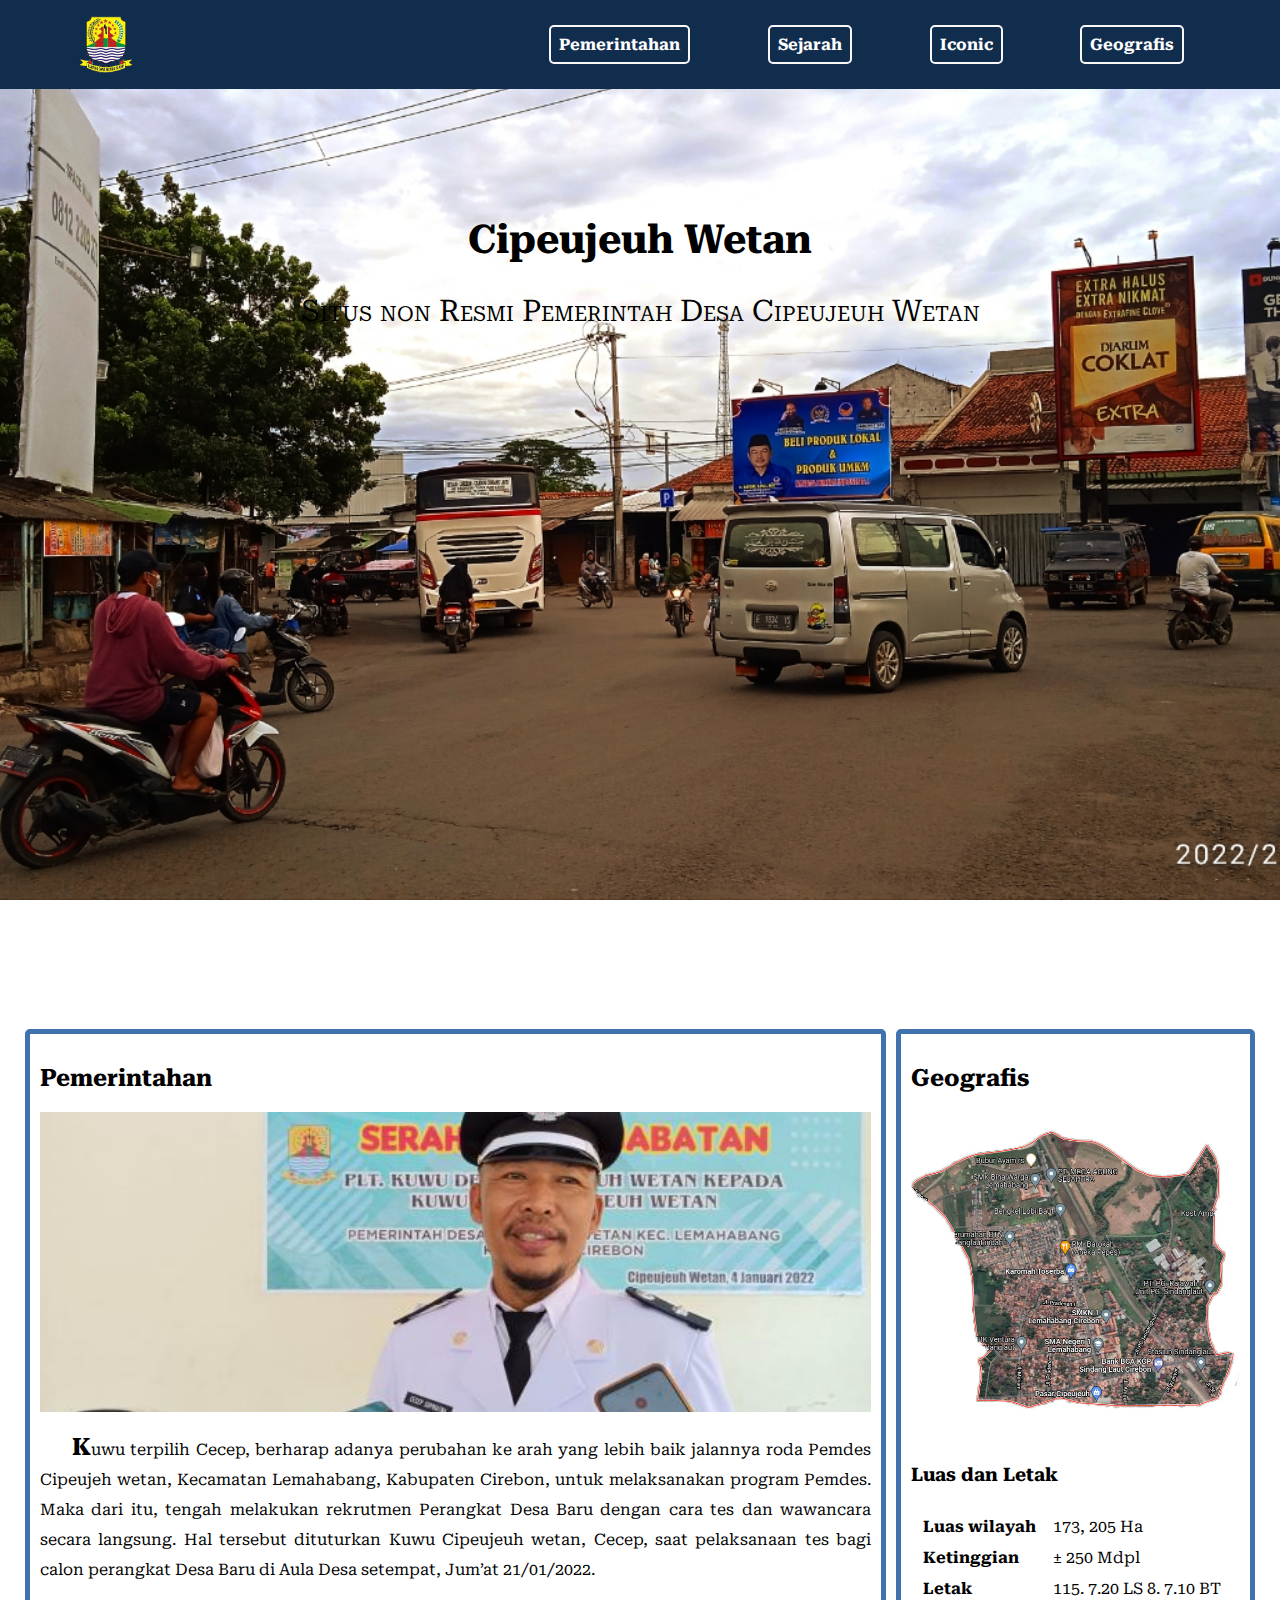
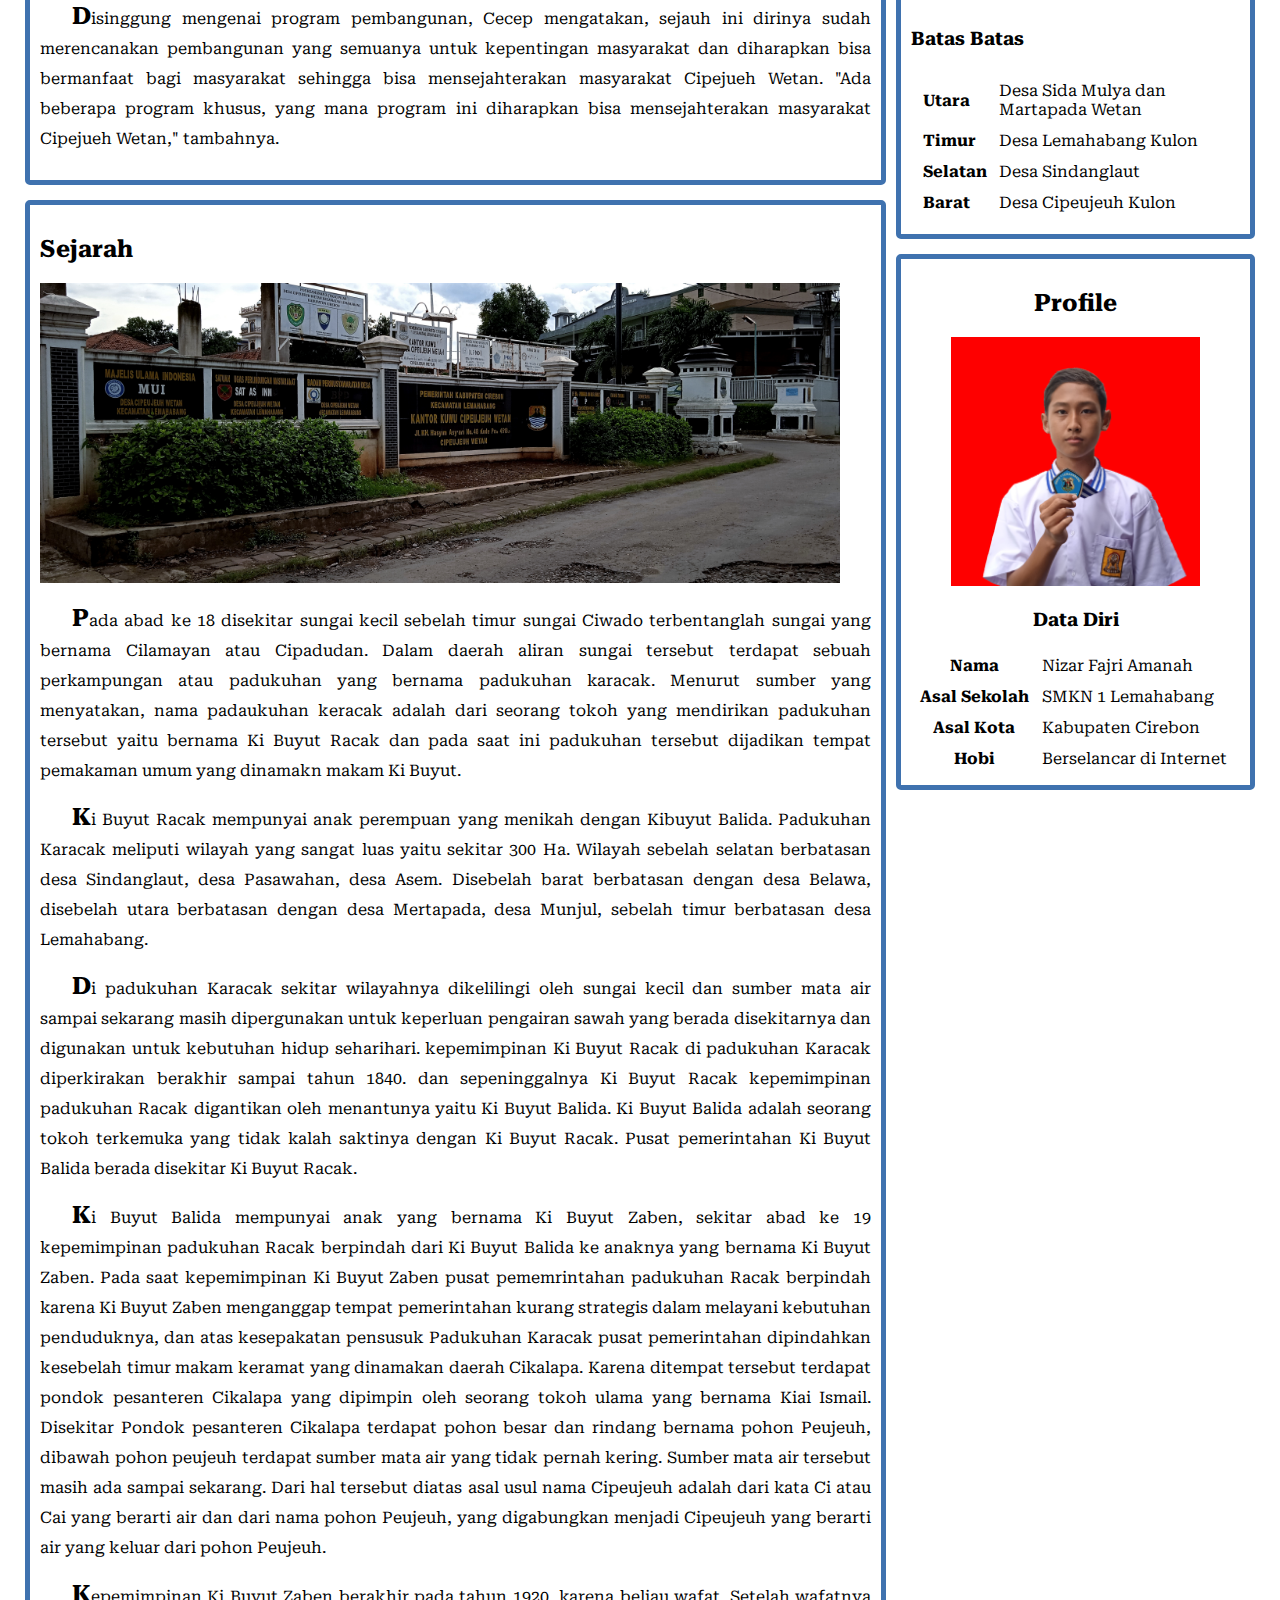
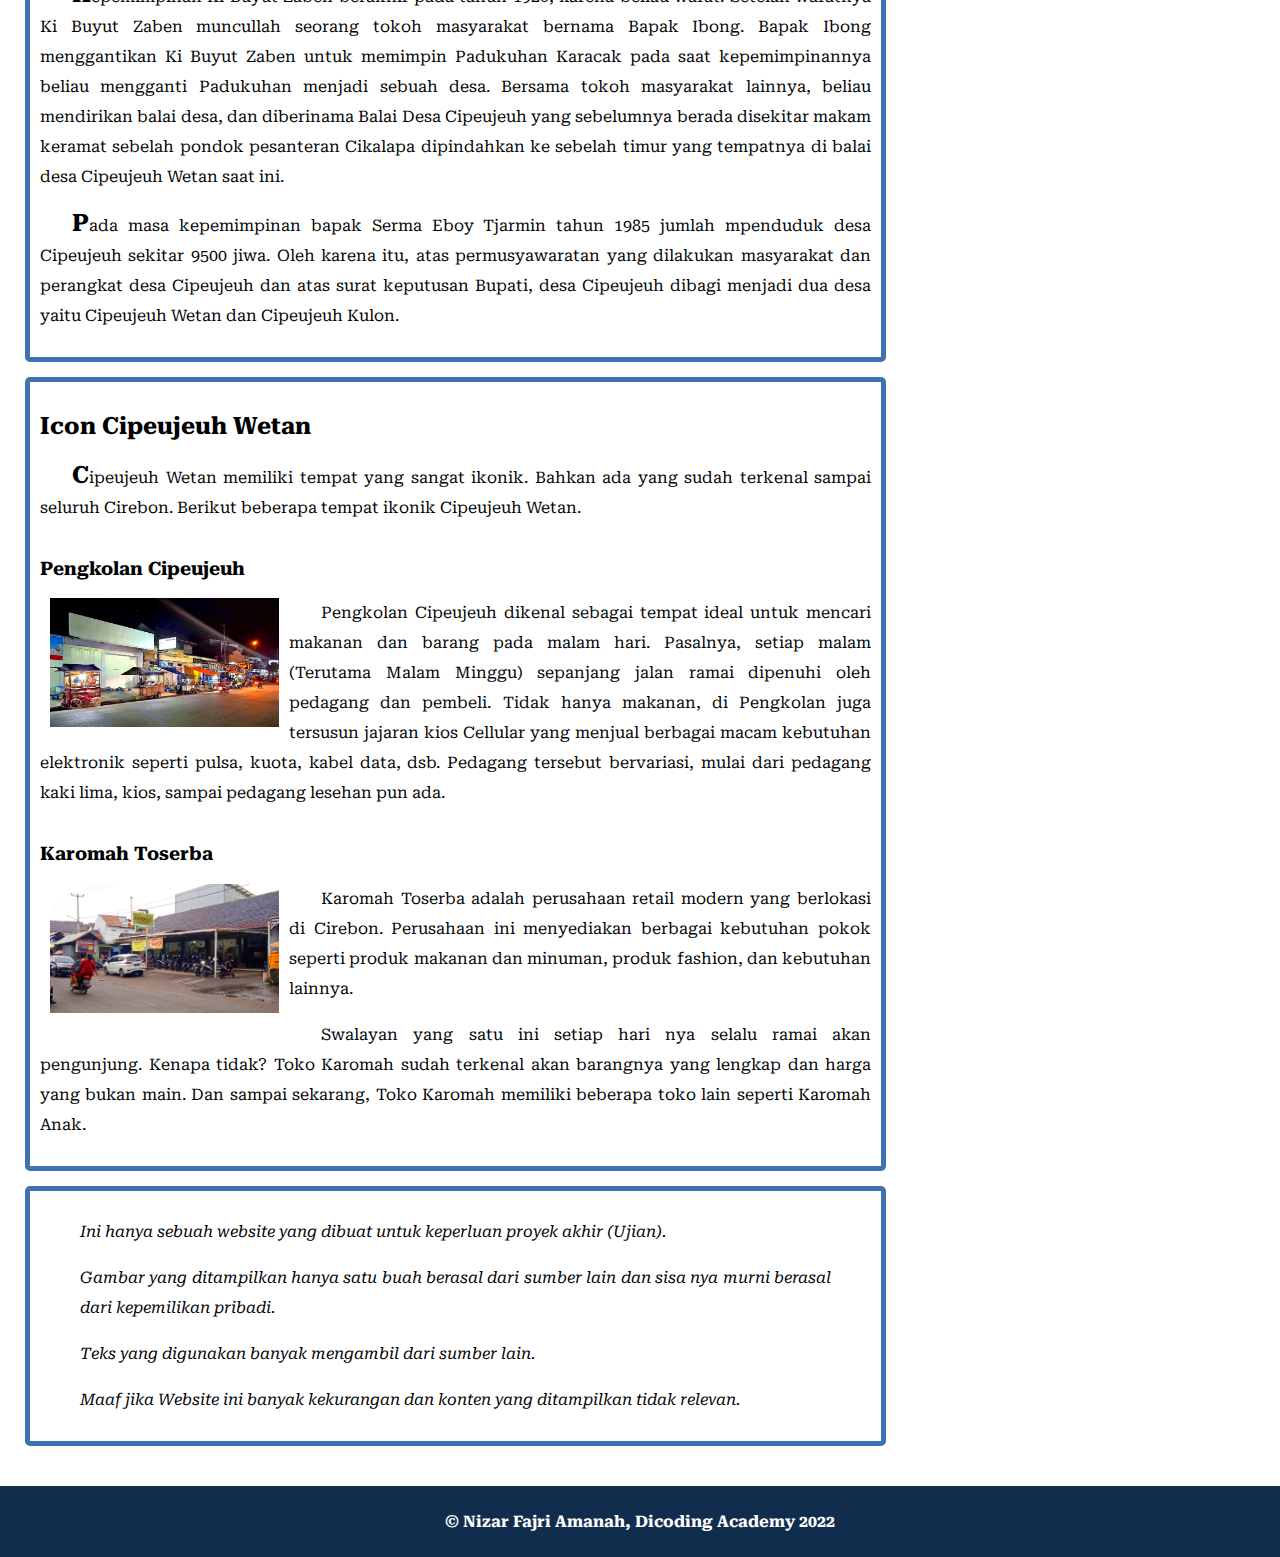
==== index.html @ 819efffb "Rename Index.html to index.html" ====
<!DOCTYPE html>

<html lang="in">
    <head>
        <meta name="viewport" content="width=device-width, initial-scale=1">
        <title>Cipeujeuh Wetan</title>
        <link rel="stylesheet" href="Assets/Style.css">
        <style>
            @import url('https://fonts.googleapis.com/css2?family=Quicksand&family=Roboto+Serif&display=swap');
        </style>
    </head>

    <body>
        <header>
            <nav>
                <img src="Assets/Images/Logo_Web.png" alt="Logo">
                
                <ul>
                    <li><a href="#pemerintahan">Pemerintahan</a></li>
                    <li><a href="#sejarah">Sejarah</a></li>
                    <li><a href="#iconic">Iconic</a></li>
                    <li><a href="#geografis">Geografis</a></li>
                </ul>
            </nav>

            <div id="jumbotron">
                <h1>Cipeujeuh Wetan</h1>
                    <p>Situs non Resmi Pemerintah Desa Cipeujeuh Wetan</p>
            </div>
        </header>

        <main>
            <div id="content">
                <article class="kotak">
                    <h2 id="pemerintahan">Pemerintahan</h2>
                        <img src="Assets/Images/Gambar_Pemerintahan_Utama.jpeg" class="gambar-content" alt="Kuwu Cipeujeuh Wetan">

                        <p>Kuwu terpilih Cecep, berharap adanya perubahan ke arah yang lebih baik jalannya roda Pemdes Cipeujeh wetan, Kecamatan Lemahabang, Kabupaten Cirebon, untuk melaksanakan program Pemdes. Maka dari itu, tengah melakukan rekrutmen Perangkat Desa Baru dengan cara tes dan wawancara secara langsung. Hal tersebut dituturkan Kuwu Cipeujeuh wetan, Cecep, saat pelaksanaan tes bagi calon perangkat Desa Baru di Aula Desa setempat, Jum’at 21/01/2022.</p>
                        <!-- Sumber: https://toyacirebononline.com/kuwu-cecep-berharap-roda-pemerintahan-desa-cipeujuh-wetan-lebih-baik-dan-profesional/ -->
                        <p>Disinggung mengenai program pembangunan, Cecep mengatakan, sejauh ini dirinya sudah merencanakan pembangunan yang semuanya untuk kepentingan masyarakat dan diharapkan bisa bermanfaat bagi masyarakat sehingga bisa mensejahterakan masyarakat Cipejueh Wetan. "Ada beberapa program khusus, yang mana program ini diharapkan bisa mensejahterakan masyarakat Cipejueh Wetan," tambahnya.</p>
                        <!-- Sumber: http://www.cirebon.co/2022/01/ini-cara-kuwu-cipejueh-wetan-untuk.html -->
                </article>

                <article class="kotak">
                    <h2 id="sejarah">Sejarah</h2>
                        <div class="slider">
                            <div class="slides">
                                <input type="radio" name="radio-btn" id="radio1">
                                <input type="radio" name="radio-btn" id="radio2">
                                <input type="radio" name="radio-btn" id="radio3">

                                <div class="slide first">
                                    <img src="Assets/Images/Gambar_Sejarah_Utama.jpg" class="gambar-content" alt="">
                                </div>
                                <div class="slide">
                                    <img src="Assets/Images/Gambar_Sejarah_2_Utama.jpg" class="gambar-content" alt="">
                                </div>
                                <div class="slide">
                                    <img src="Assets/Images/Gambar_Sejarah_3_Utama.jpg" class="gambar-content" alt="">
                                </div>
                            </div>

                            <div class="slider-tombol">
                                <div class="navigation-auto">
                                    <div class="auto-btn1"></div>
                                    <div class="auto-btn2"></div>
                                    <div class="auto-btn3"></div>
                                </div>
                                
                                <div class="navigation-manual">
                                    <label for="radio1" class="manual-btn"></label>
                                    <label for="radio2" class="manual-btn"></label>
                                    <label for="radio3" class="manual-btn"></label>
                                </div>
                            </div>
                        </div>

                        <p>Pada abad ke 18 disekitar sungai kecil sebelah timur sungai Ciwado terbentanglah sungai yang bernama Cilamayan atau Cipadudan. Dalam daerah aliran sungai tersebut terdapat sebuah perkampungan atau padukuhan yang bernama padukuhan karacak. Menurut sumber yang menyatakan, nama padaukuhan keracak adalah dari seorang tokoh yang mendirikan padukuhan tersebut yaitu bernama Ki Buyut Racak dan pada saat ini padukuhan tersebut dijadikan tempat pemakaman umum yang dinamakn makam Ki Buyut.</p>
                        <p>Ki Buyut Racak mempunyai anak perempuan yang menikah dengan Kibuyut Balida. Padukuhan Karacak meliputi wilayah yang sangat luas yaitu sekitar 300 Ha. Wilayah sebelah selatan berbatasan desa Sindanglaut, desa Pasawahan, desa Asem. Disebelah barat berbatasan dengan desa Belawa, disebelah utara berbatasan dengan desa Mertapada, desa Munjul, sebelah timur berbatasan desa Lemahabang.</p>
                        <p>Di padukuhan Karacak sekitar wilayahnya dikelilingi oleh sungai kecil dan sumber mata air sampai sekarang masih dipergunakan untuk keperluan pengairan sawah yang berada disekitarnya dan digunakan untuk kebutuhan hidup seharihari. kepemimpinan Ki Buyut Racak di padukuhan Karacak diperkirakan berakhir sampai tahun 1840. dan sepeninggalnya Ki Buyut Racak kepemimpinan padukuhan Racak digantikan oleh menantunya yaitu Ki Buyut Balida. Ki Buyut Balida adalah seorang tokoh terkemuka yang tidak kalah saktinya dengan Ki Buyut Racak. Pusat pemerintahan Ki Buyut Balida berada disekitar Ki Buyut Racak.</p>
                        <p>Ki Buyut Balida mempunyai anak yang bernama Ki Buyut Zaben, sekitar abad ke 19 kepemimpinan padukuhan Racak berpindah dari Ki Buyut Balida ke anaknya yang bernama Ki Buyut Zaben. Pada saat kepemimpinan Ki Buyut Zaben pusat pememrintahan padukuhan Racak berpindah karena Ki Buyut Zaben menganggap tempat pemerintahan kurang strategis dalam melayani kebutuhan penduduknya, dan atas kesepakatan pensusuk Padukuhan Karacak pusat pemerintahan dipindahkan kesebelah timur makam keramat yang dinamakan daerah Cikalapa. Karena ditempat tersebut terdapat pondok pesanteren Cikalapa yang dipimpin oleh seorang tokoh ulama yang bernama Kiai Ismail. Disekitar Pondok pesanteren Cikalapa terdapat pohon besar dan rindang bernama pohon Peujeuh, dibawah pohon peujeuh terdapat sumber mata air yang tidak pernah kering. Sumber mata air tersebut masih ada sampai sekarang. Dari hal tersebut diatas asal usul nama Cipeujeuh adalah dari kata Ci atau Cai yang berarti air dan dari nama pohon Peujeuh, yang digabungkan menjadi Cipeujeuh yang berarti air yang keluar dari pohon Peujeuh.</p>
                        <p>Kepemimpinan Ki Buyut Zaben berakhir pada tahun 1920, karena beliau wafat. Setelah wafatnya Ki Buyut Zaben muncullah seorang tokoh masyarakat bernama Bapak Ibong. Bapak Ibong menggantikan Ki Buyut Zaben untuk memimpin Padukuhan Karacak pada saat kepemimpinannya beliau mengganti Padukuhan menjadi sebuah desa. Bersama tokoh masyarakat lainnya, beliau mendirikan balai desa, dan diberinama Balai Desa Cipeujeuh yang sebelumnya berada disekitar makam keramat sebelah pondok pesanteran Cikalapa dipindahkan ke sebelah timur yang tempatnya di balai desa Cipeujeuh Wetan saat ini.</p>
                        <p>Pada masa kepemimpinan bapak Serma Eboy Tjarmin tahun 1985 jumlah mpenduduk desa Cipeujeuh sekitar 9500 jiwa. Oleh karena itu, atas permusyawaratan yang dilakukan masyarakat dan perangkat desa Cipeujeuh dan atas surat keputusan Bupati, desa Cipeujeuh dibagi menjadi dua desa yaitu Cipeujeuh Wetan dan Cipeujeuh Kulon.</p>
                        <!-- Sumber: https://sc.syekhnurjati.ac.id/esscamp/risetmhs/BAB359410316.pdf -->
                </article>

                <article class="kotak">
                    <h2 id="iconic">Icon Cipeujeuh Wetan</h2>
                        <p>Cipeujeuh Wetan memiliki tempat yang sangat ikonik. Bahkan ada yang sudah terkenal sampai seluruh Cirebon. Berikut beberapa tempat ikonik Cipeujeuh Wetan.</p>

                        <div class="floating">
                            <h3>Pengkolan Cipeujeuh</h3>
                                <img src="Assets/Images/Gambar_Ikon_Pengkolan_Utama.jpg" class="gambar-ikon" alt="Pengkolan Cipeujeuh pada Malam Hari">

                                <p>Pengkolan Cipeujeuh dikenal sebagai tempat ideal untuk mencari makanan dan barang pada malam hari. Pasalnya, setiap malam (Terutama Malam Minggu) sepanjang jalan ramai dipenuhi oleh pedagang dan pembeli. Tidak hanya makanan, di Pengkolan juga tersusun jajaran kios Cellular yang menjual berbagai macam kebutuhan elektronik seperti pulsa, kuota, kabel data, dsb. Pedagang tersebut bervariasi, mulai dari pedagang kaki lima, kios, sampai pedagang lesehan pun ada. </p>
                        </div>

                        <div class="floating">
                            <h3>Karomah Toserba</h3>
                                <img src="Assets/Images/Gambar_Ikon_karomah_Utama.jpg" class="gambar-ikon" alt="Karomah Toserba">

                                <p>Karomah Toserba adalah perusahaan retail modern yang berlokasi di Cirebon. Perusahaan ini menyediakan berbagai kebutuhan pokok seperti produk makanan dan minuman, produk fashion, dan kebutuhan lainnya.</p>
                                <!-- Sumber: https://id.linkedin.com/company/karomah-toserba -->
                                <p>Swalayan yang satu ini setiap hari nya selalu ramai akan pengunjung. Kenapa tidak? Toko Karomah sudah terkenal akan barangnya yang lengkap dan harga yang bukan main. Dan sampai sekarang, Toko Karomah memiliki beberapa toko lain seperti Karomah Anak.</p>
                        </div>
                </article>

                <article class="kotak">
                    <blockquote>
                        <p>Ini hanya sebuah website yang dibuat untuk keperluan proyek akhir (Ujian).</p>
                        <p>Gambar yang ditampilkan hanya satu buah berasal dari sumber lain dan sisa nya murni berasal dari kepemilikan pribadi.</p>
                        <p>Teks yang digunakan banyak mengambil dari sumber lain.</p>
                        <p>Maaf jika Website ini banyak kekurangan dan konten yang ditampilkan tidak relevan.</p>
                    </blockquote>
                </article>
            </div>

            <aside>
                <article class="geo kotak">
                    <h2 id="geografis">Geografis</h2>
                        <img src="Assets/Images/Gambar_Geografis_Utama.jpg" class="gambar-aside" alt="Peta Desa Cipeujeuh Wetan">

                    <h3>Luas dan Letak</h3>
                        <table>
                            <tr>
                                <th>Luas wilayah</th>
                                <td>173, 205 Ha</td>
                            </tr>

                            <tr>
                                <th>Ketinggian</th>
                                <td>&#177; 250 Mdpl</td>
                            </tr>

                            <tr>
                                <th>Letak</th>
                                <td>115. 7.20 LS 8. 7.10 BT</td>
                            </tr>
                        </table>

                    <h3>Batas Batas</h3>
                        <table>
                            <tr>
                                <th>Utara</th>
                                <td>Desa Sida Mulya dan Martapada Wetan</td>
                            </tr>

                            <tr>
                                <th>Timur</th>
                                <td>Desa Lemahabang Kulon</td>
                            </tr>

                            <tr>
                                <th>Selatan</th>
                                <td>Desa Sindanglaut</td>
                            </tr>

                            <tr>
                                <th>Barat</th>
                                <td>Desa Cipeujeuh Kulon</td>
                            </tr>
                        </table>
                </article>

                <article class="pembuat kotak">
                    <header>
                        <h2>Profile</h2>
    
                        <figure>
                            <img src="Assets/Images/Photo_Profile.jpg" class="gambar-aside" alt="Foto Pembuat">
                        </figure>
                    </header>
    
                    <section>
                        <h3>Data Diri</h3>
                            <table>
                                <tr>
                                    <th>Nama</th>
                                    <td>Nizar Fajri Amanah</td>
                                </tr>
    
                                <tr>
                                    <th>Asal Sekolah</th>
                                    <td>SMKN 1 Lemahabang</td>
                                </tr>
    
                                <tr>
                                    <th>Asal Kota</th>
                                    <td>Kabupaten Cirebon</td>
                                </tr>
    
                                <tr>
                                    <th>Hobi</th>
                                    <td>Berselancar di Internet</td>
                                </tr>
                            </table>
                    </section>
                </article>
            </aside>    
        </main>

        <footer>
            <p>&#169; Nizar Fajri Amanah, Dicoding Academy 2022</p>
        </footer>

        <script src="Assets/Script.js"></script>
    </body>
</html>
---- Assets/Style.css ----
* {
    box-sizing: border-box;
    scroll-behavior: smooth;
}

body {
    margin: 0;
    padding: 0;
    font-family: 'Roboto Serif', serif;
}

header {
    max-height: 100%;
    max-width: 100%;
    display: inline;
}

nav {
    background-color: #112D4E;
    position: sticky;
    top: 0;
    justify-content: space-around;
    align-items: center;
    display: flex;
    min-height: 50px;
    max-height: 100px;
}

nav img {
    max-height: 75px;
    margin-left: 10px;
    padding: 3px;
}

nav ul{
    min-width: 75%;
    text-align: right;
}

nav li {
    margin: 1% 4%;
    padding: 8px;
    display: inline-block;
    max-block-size: 100%;
    border: 2px solid #F9F7F7;
    border-radius: 5px;
}

nav a {
    color: white;
    font-weight: bold;
    text-decoration: none;
    list-style-type: none;
}

nav li:hover {
    background-color: #F9F7F7;
}

nav li:active {
    background-color: transparent;
}

nav a:hover {
    color: black;
}

nav a:active {
    color: transparent;
}

#jumbotron {
    width: 100%;
    height: 100vh;
    background-image: url("Images/BackgroundWeb_Utama3.jpg");
    background-position: top;
    background-attachment: fixed;
    background-size: cover;
    text-align: center;
    padding: 100px 40px 60px 40px;
    font-size: 20px;
    margin: 0;
}

#jumbotron h1 {
    color: black;
    font-size: 2em;
}

#jumbotron p {
    font-variant: small-caps;
    font-size: 1.5em;
}

main {
    padding: 25px;
    overflow: auto;
}

main p {
    text-indent: 2em;
    text-align: justify;
    line-height: 30px;
}

.kotak {
    border: 5px solid #3F72AF;
    padding: 10px;
    margin: 15px 0;
    border-radius: 5px;
}

main img {
    object-fit: cover;
    object-position: center;
}

.gambar-content {
    width: 100%;
    max-height: 300px;
}

.gambar-aside {
    height: 100%;
    max-width: 100%;
    align-items: center;
}

.floating {
    overflow: auto;
}

.gambar-ikon {
    max-width: 30%;
    float: left;
    padding: 0 10px 10px 10px;
}

.kotak > p::first-letter {
    font-size: 1.5em;
    font-weight: bold;
}

.slider {
    width: 800px;
    max-width: 100%;
    max-height: 100%;
    overflow: hidden;
}

.slides {
    width: 500%;
    max-height: 100%;
    display: flex;
}

.slides input {
    display: none;
}

.slide {
    width: 20%;
    max-width: 100%;
    transition: 2s;
}

.slide img {
    max-width: 800px;
    height: 100%;
    object-fit: cover;
}

.navigation-manual, .navigation-auto {
    display: none;
}

#radio1:checked ~ .first {
    margin-left: 0;
}

#radio2:checked ~ .first {
    margin-left: -20%;
}

#radio3:checked ~ .first {
    margin-left: -40%;
}

blockquote p {
    font-style: italic;
    text-indent: 0;
}

#content {
    float: left;
    width: 70%;
}

aside {
    float: right;
    width: 30%;
    padding-left: 10px;
}

.geo img {
    width: 100%;
}

.geo table {
    width: 100%;
    padding: 5px;
}

.geo th, td {
    text-align: left;
    padding: 5px;
}

.pembuat {
    text-align: center;
}

.pembuat table {
    width: 100%;
}

.pembuat th, td {
    padding: 5px;
}

footer {
    color: white;
    background-color: #112D4E;
    text-align: center;
    font-weight: bold;
    padding: 10px;
    margin: 0;
}

@media screen and (max-width: 1080px) {
    #content,
    aside {
        width: 100%;
        padding: 0;
    }
}

@media screen and (max-width: 768px) {
    .gambar-ikon {
        max-width: 100%;
    }
    main p {
        text-align: left;
    }
}

@media screen and (max-width: 387px) {
    nav li{
        font-size: smaller;
        padding: 5px;
        margin: 3% 3%;
    }
}
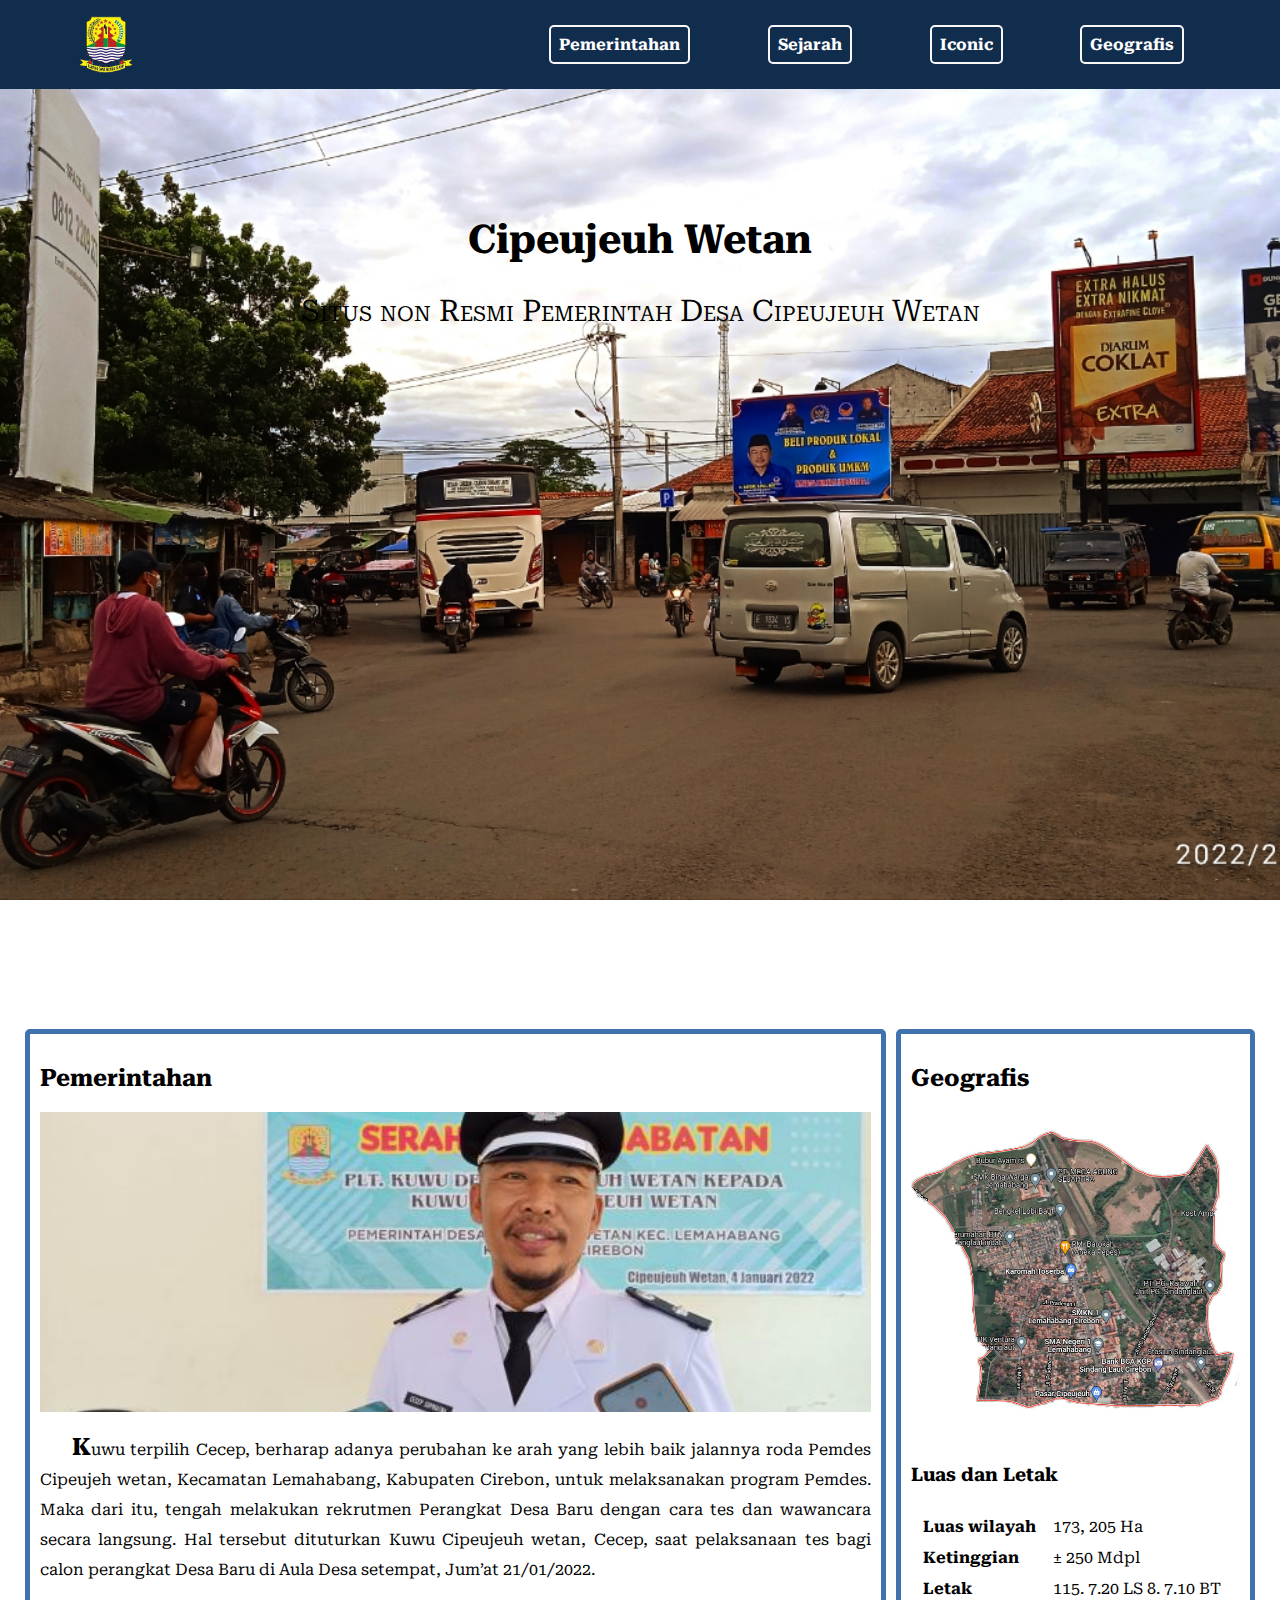
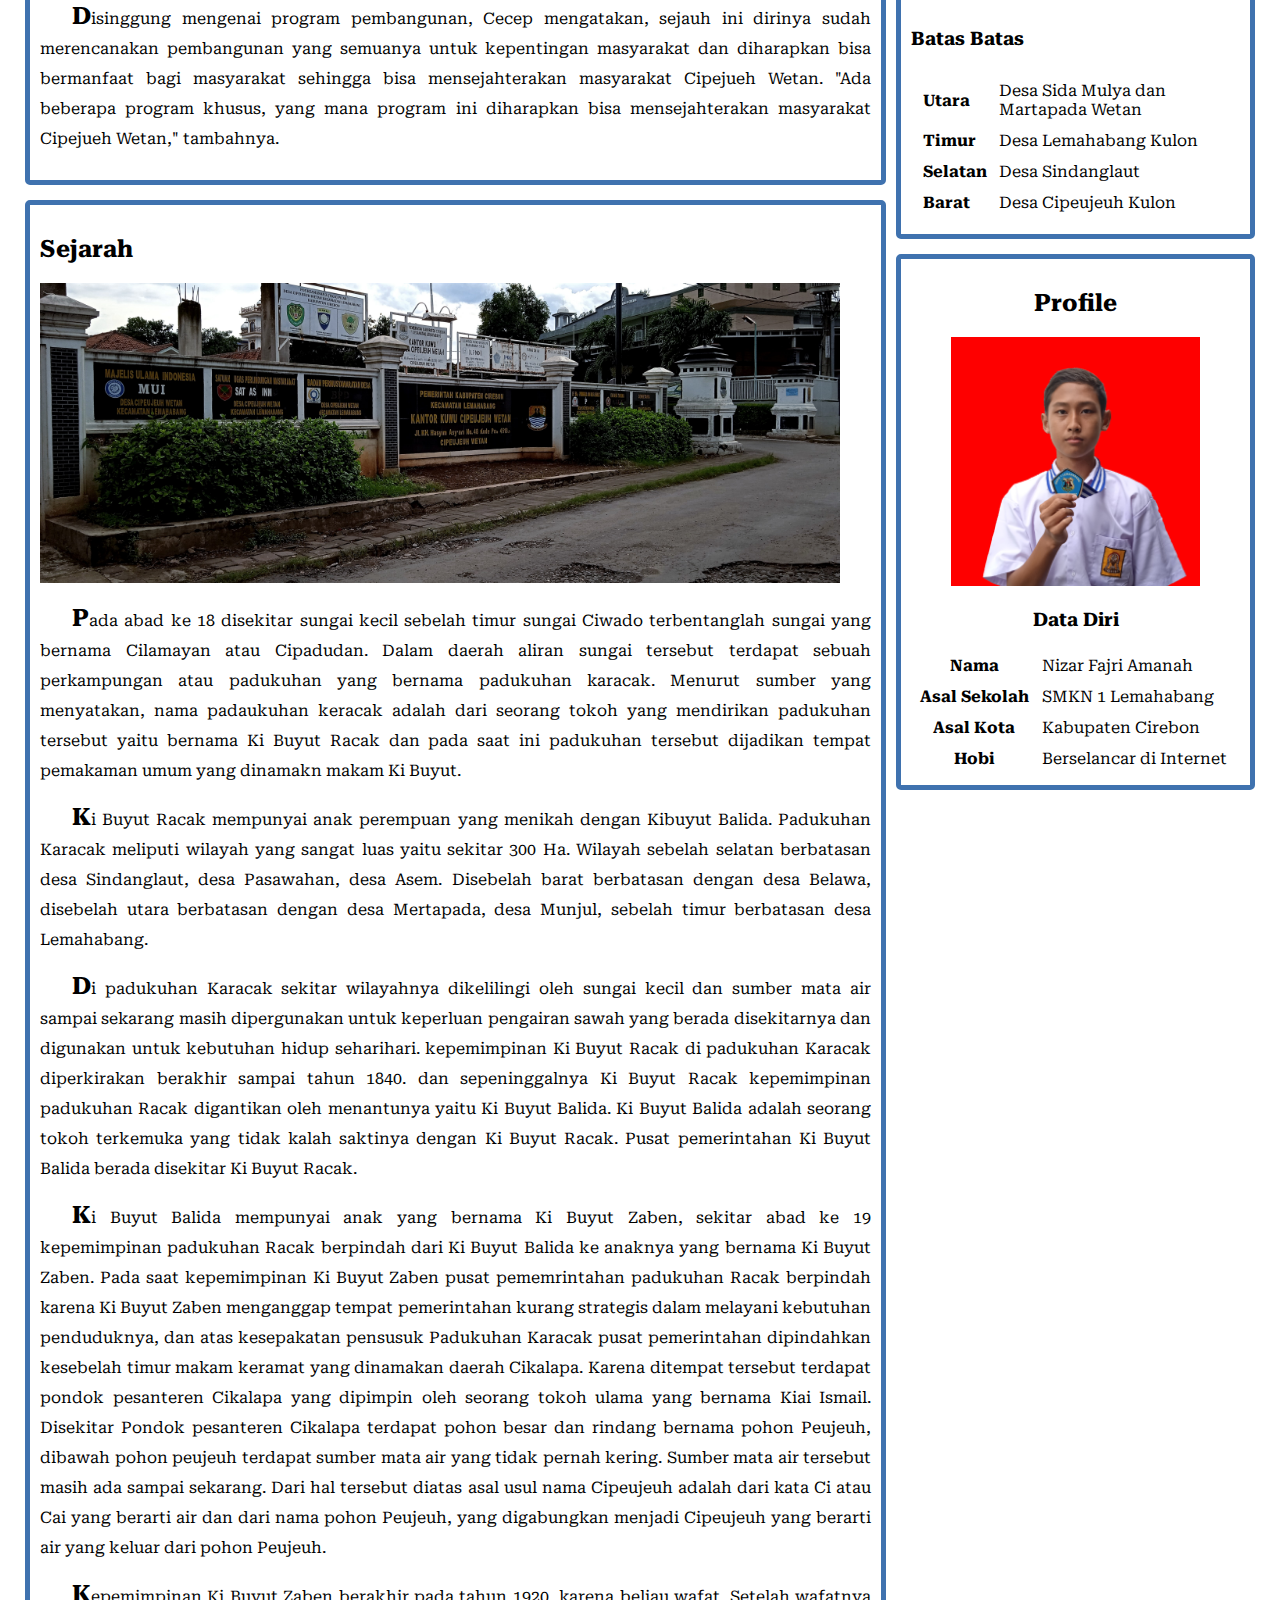
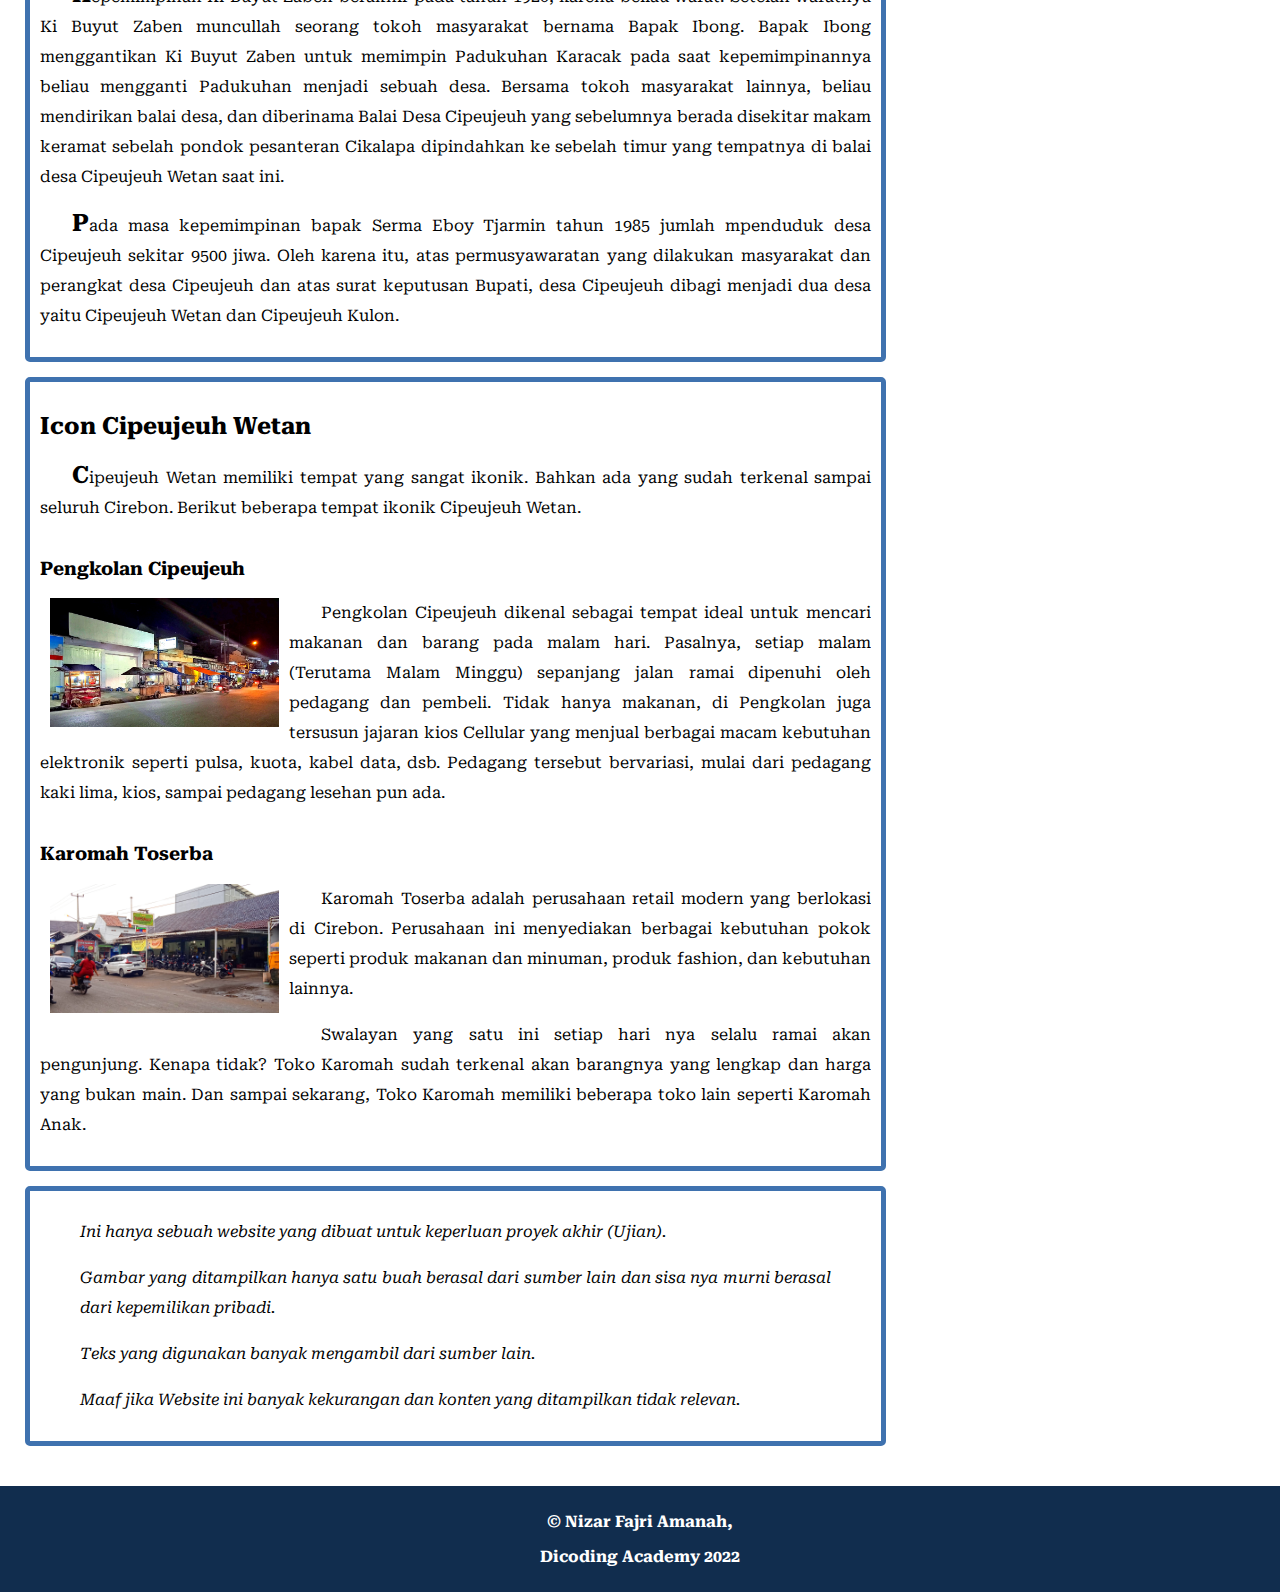
==== commit e1d111a6: "Merge branch 'main' of https://github.com/Nzrfjri/nzrfjri.github.io" ====
--- a/index.html
+++ b/index.html
@@ -200,7 +200,8 @@
         </main>
 
         <footer>
-            <p>&#169; Nizar Fajri Amanah, Dicoding Academy 2022</p>
+            <p>&#169; Nizar Fajri Amanah,</p>
+            <p>Dicoding Academy 2022</p>
         </footer>
 
         <script src="Assets/Script.js"></script>
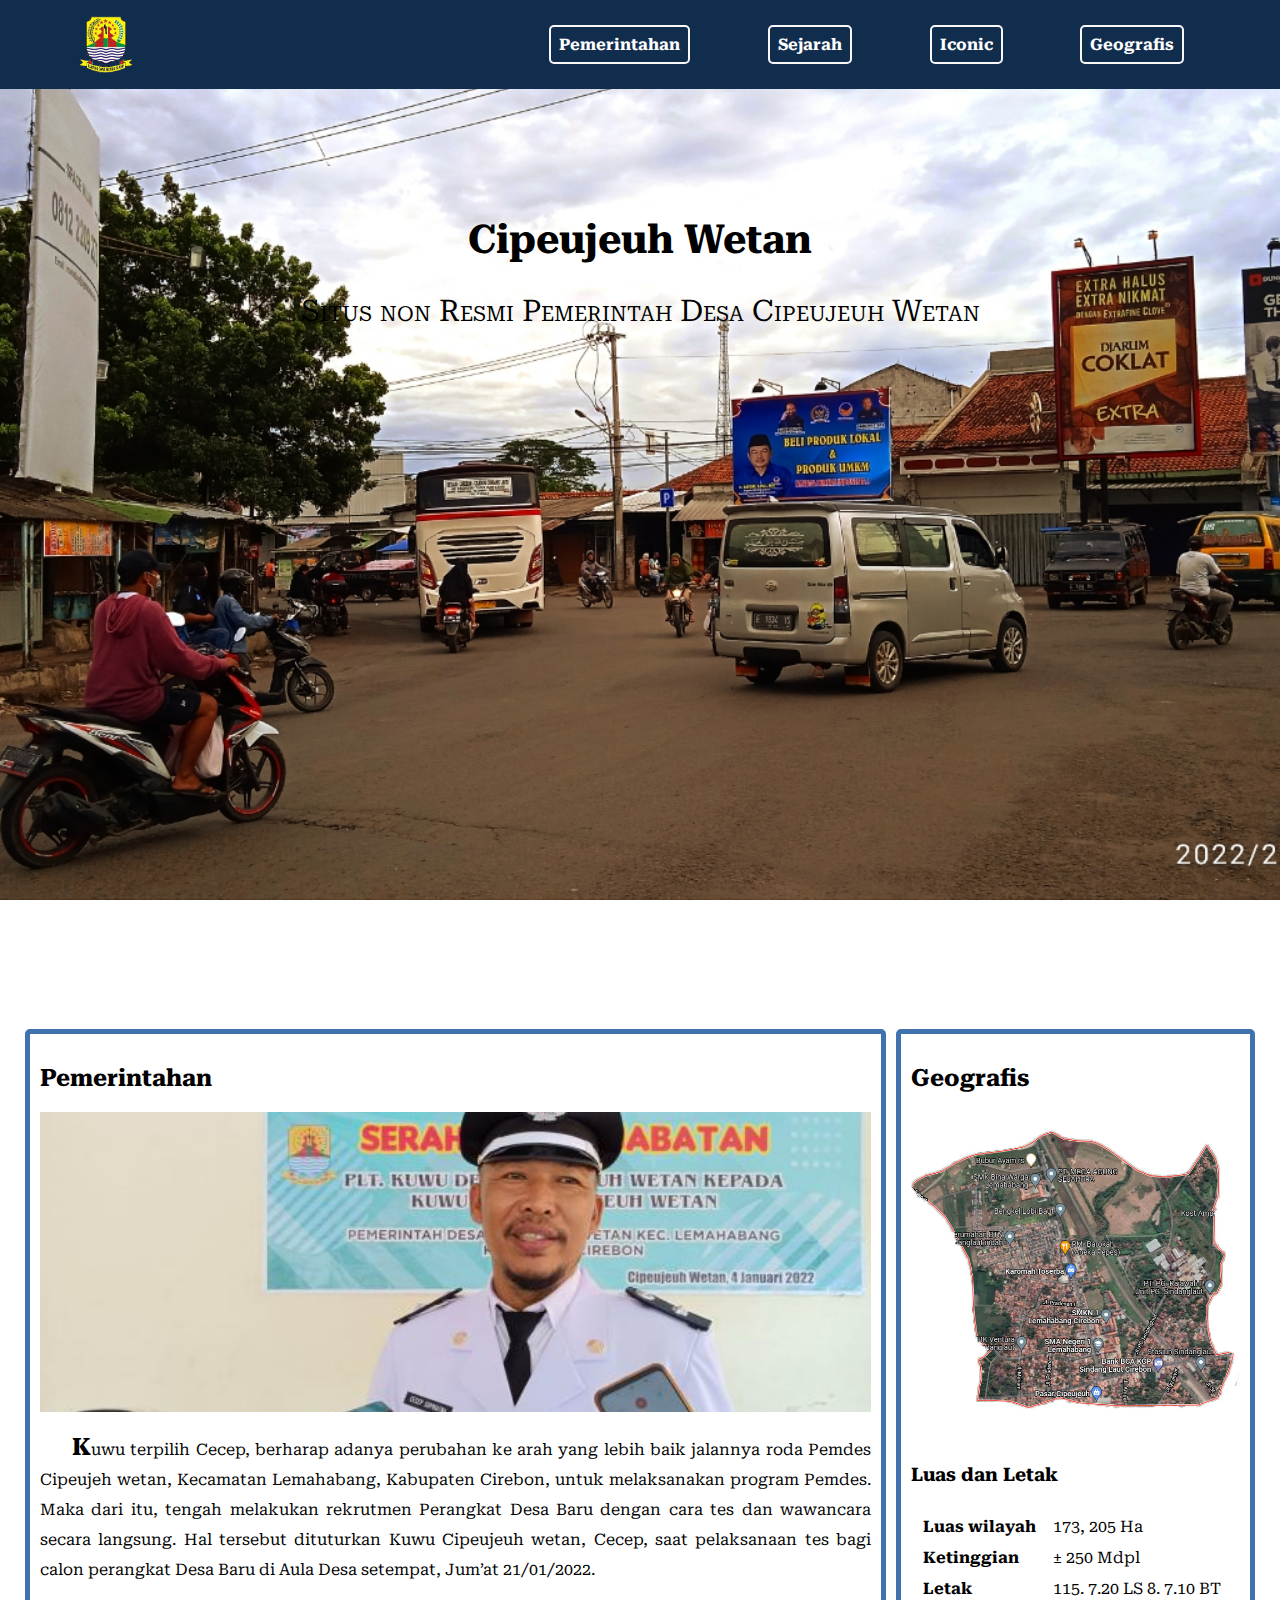
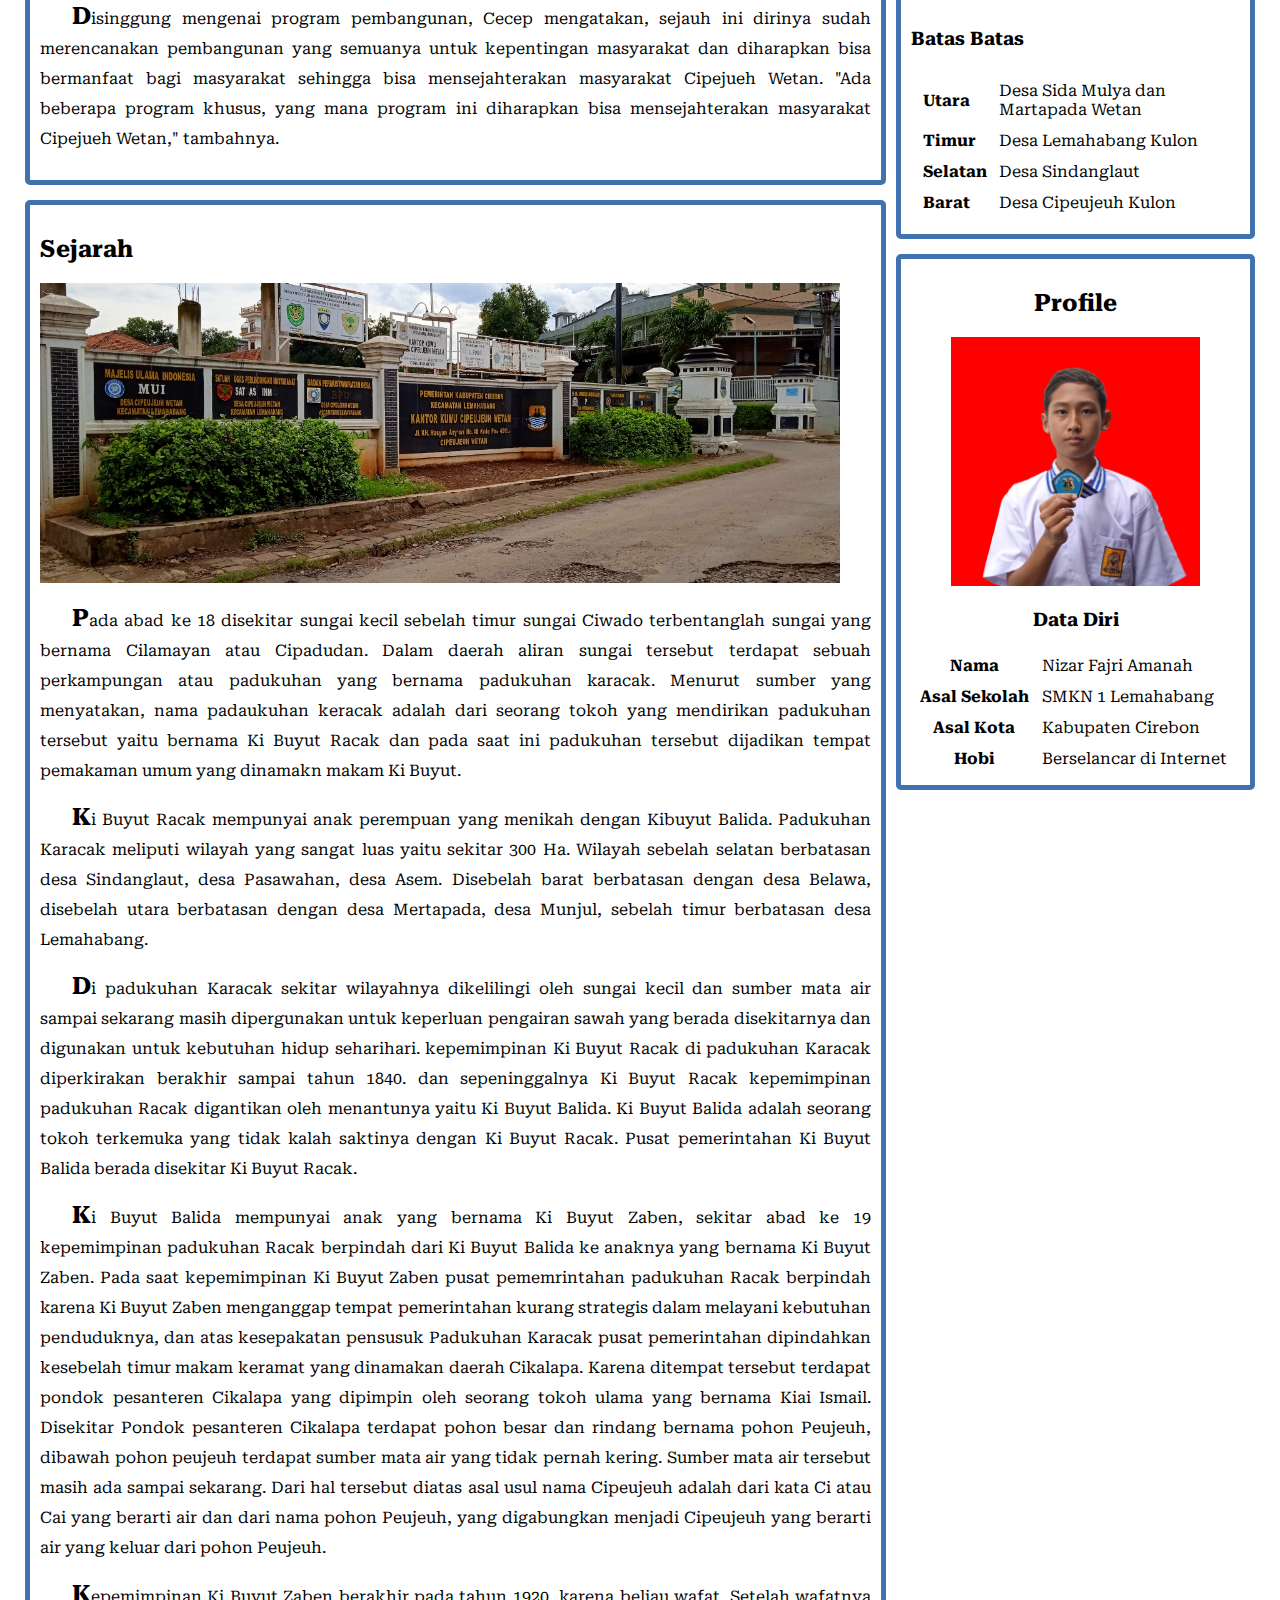
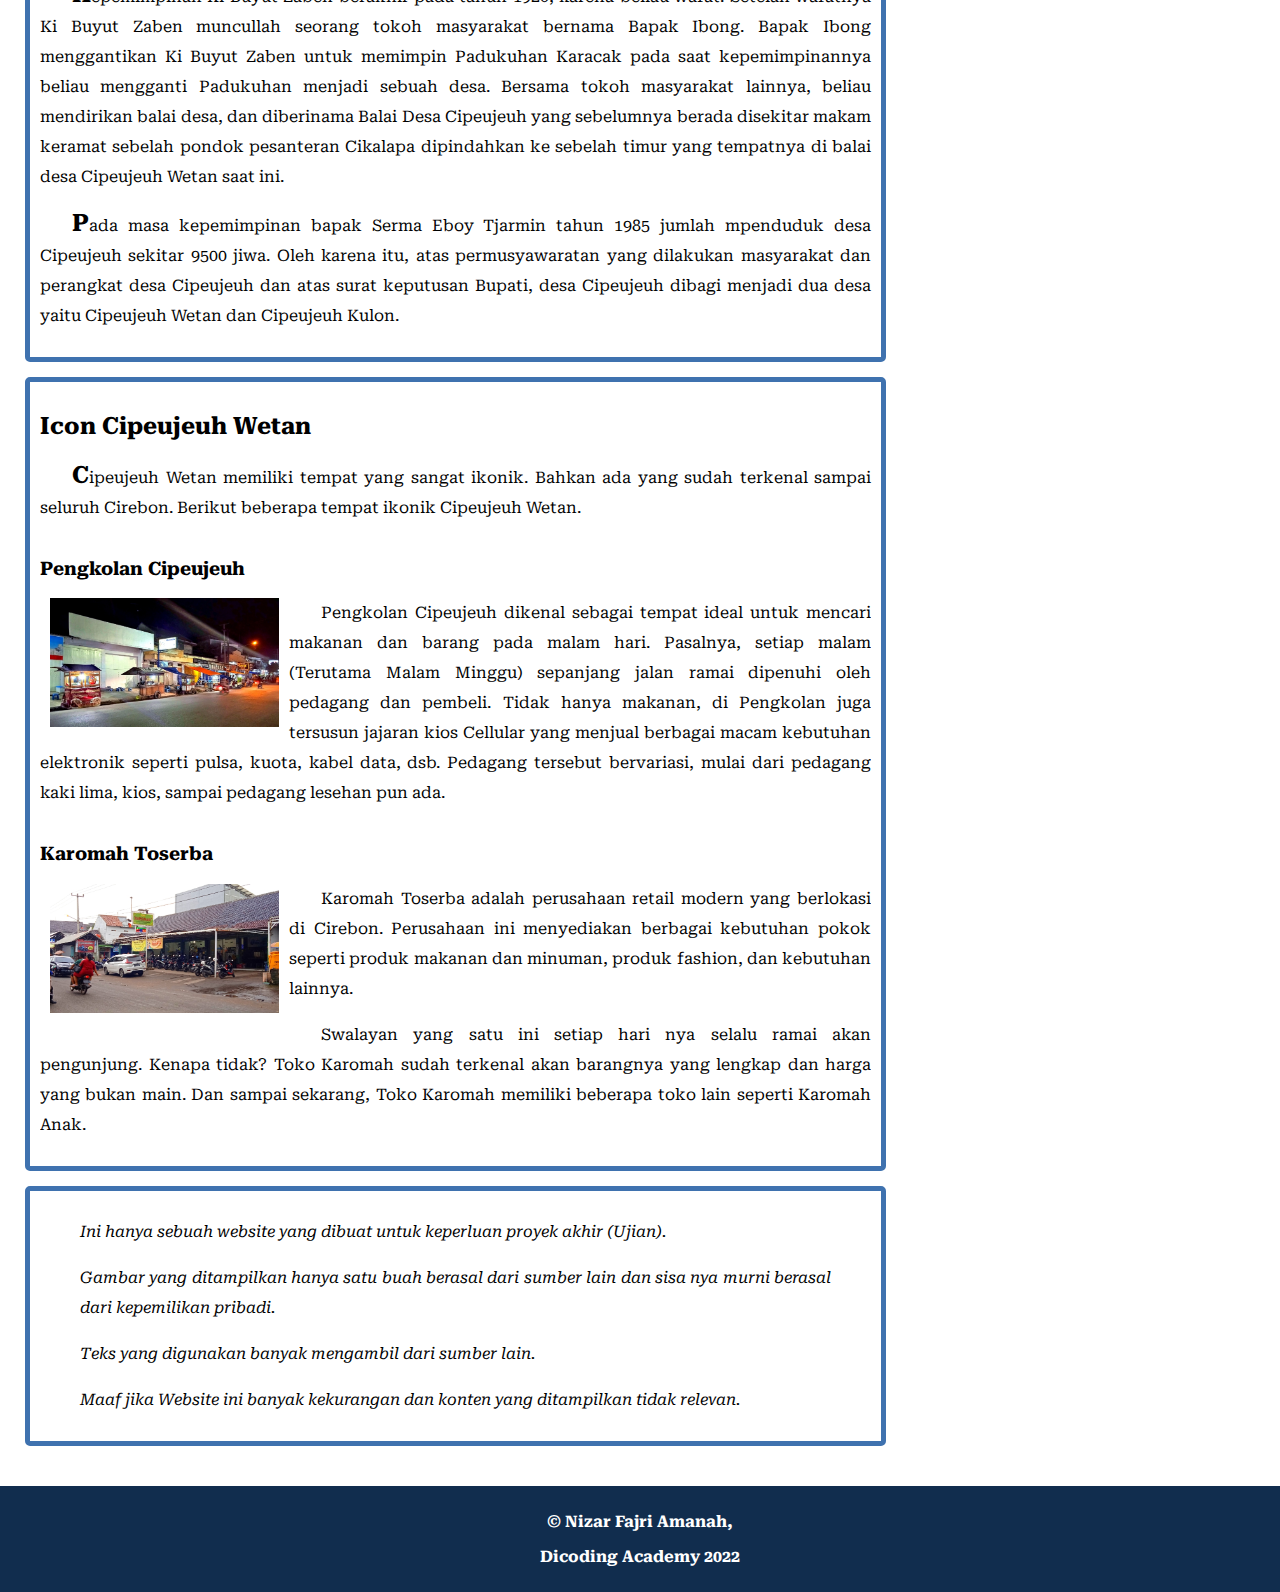
==== commit 6924a263: "Awal" ====
--- a/index.html
+++ b/index.html
@@ -4,6 +4,7 @@
     <head>
         <meta name="viewport" content="width=device-width, initial-scale=1">
         <title>Cipeujeuh Wetan</title>
+        <link href="Assets/Images/Pavicon.ico" rel="shortcut icon">
         <link rel="stylesheet" href="Assets/Style.css">
         <style>
             @import url('https://fonts.googleapis.com/css2?family=Quicksand&family=Roboto+Serif&display=swap');
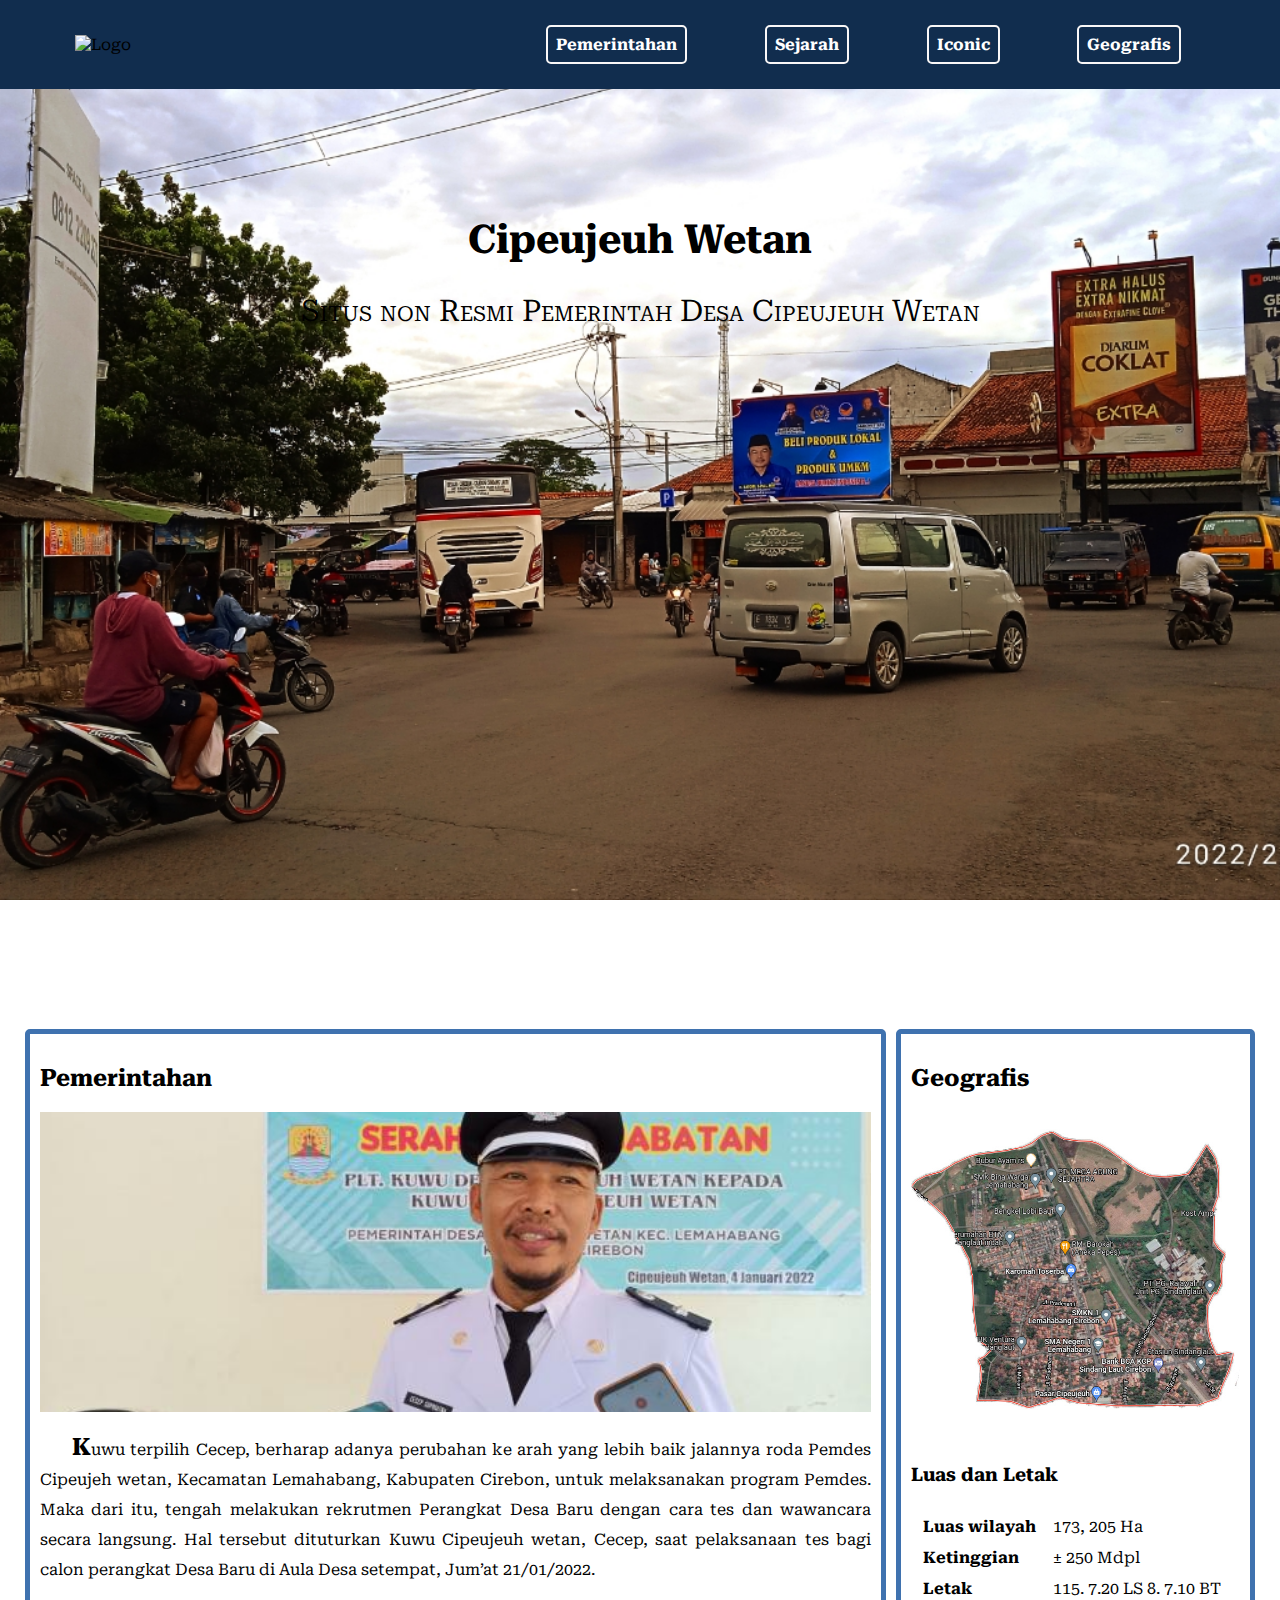
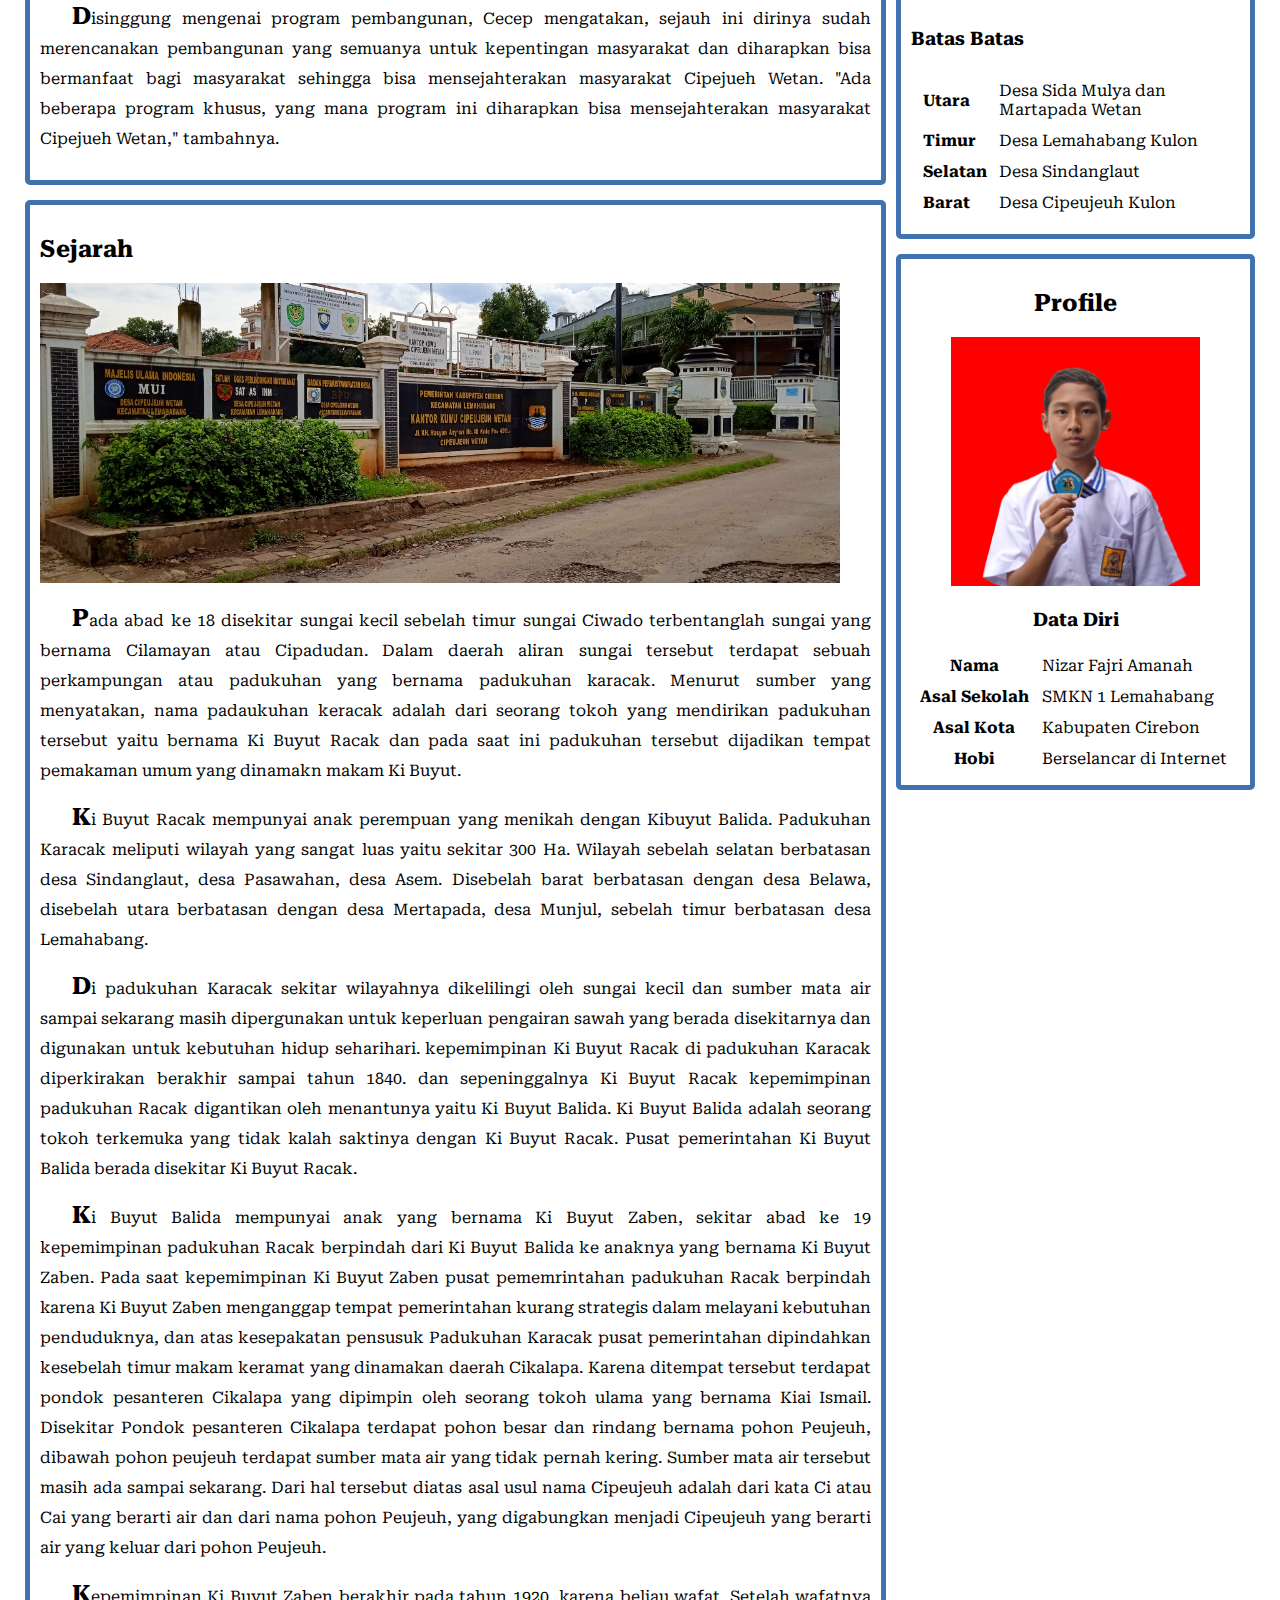
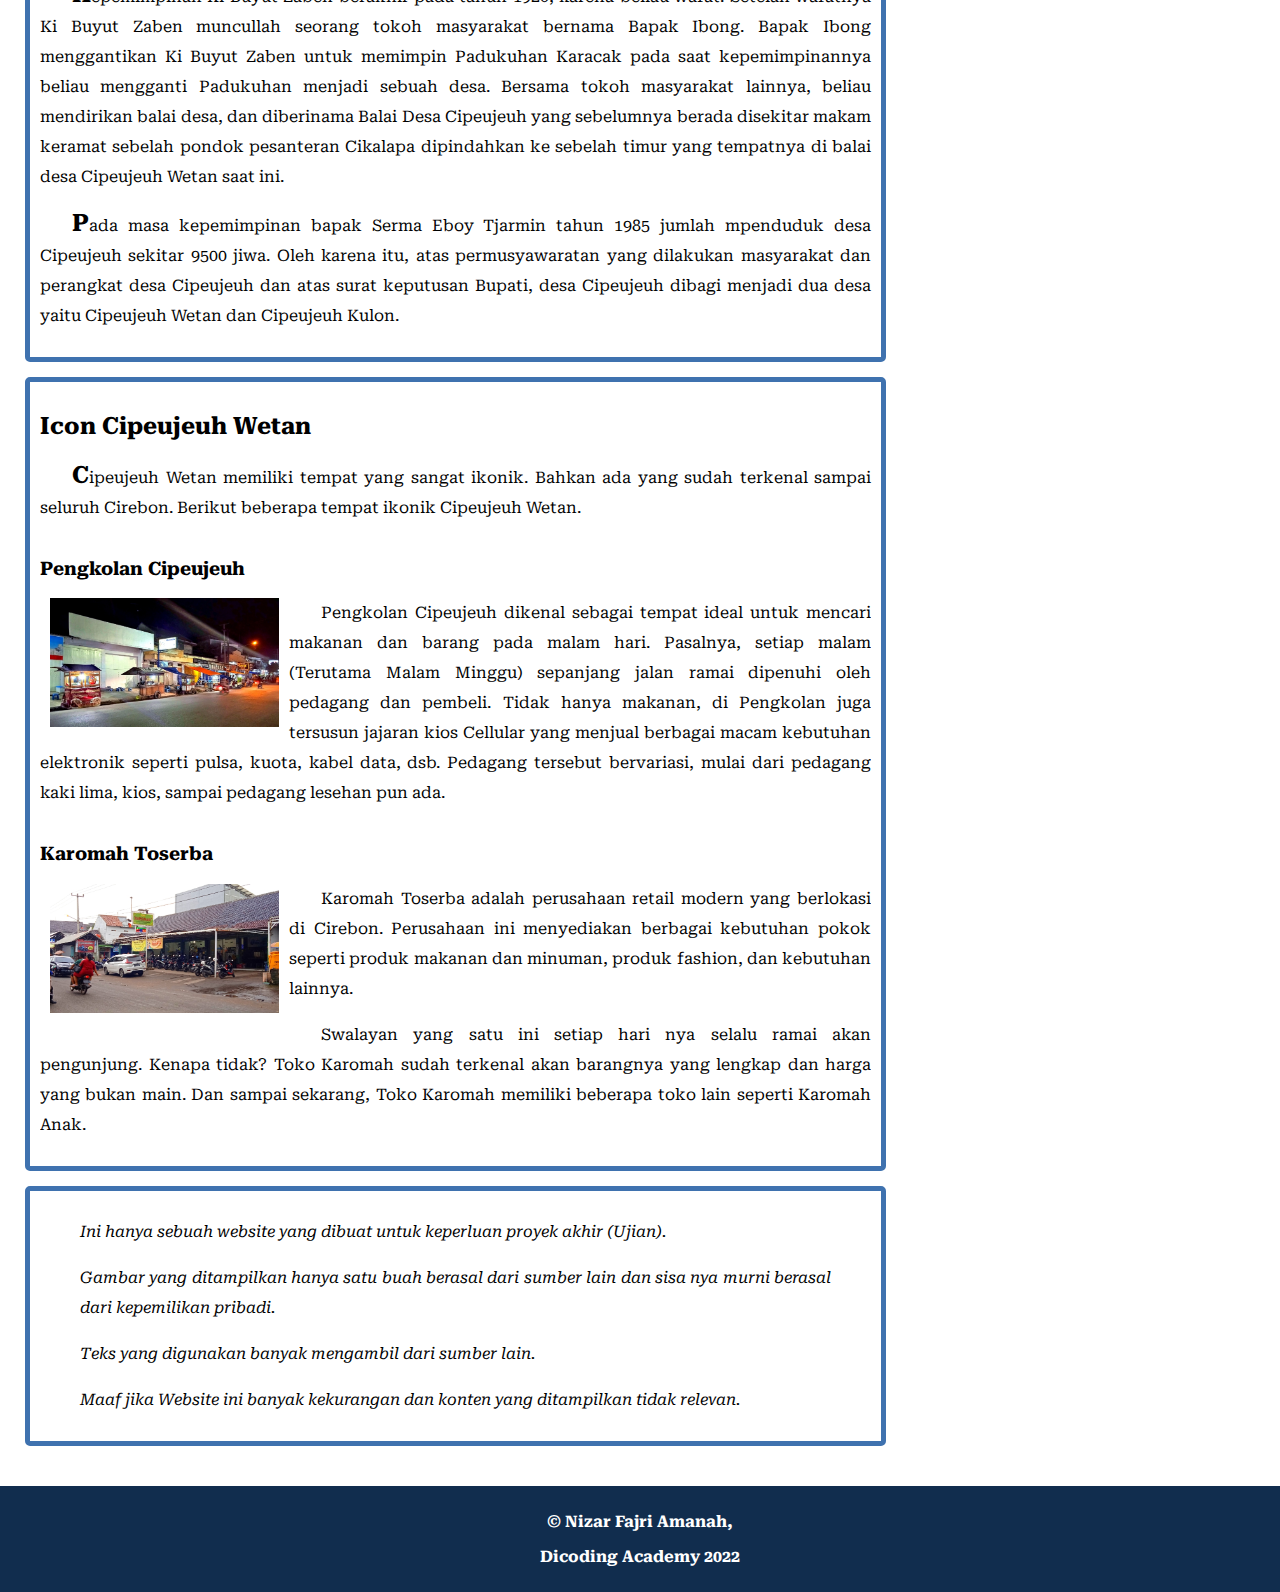
==== commit d4340d12: "kembali ke awal" ====
--- a/index.html
+++ b/index.html
@@ -4,7 +4,7 @@
     <head>
         <meta name="viewport" content="width=device-width, initial-scale=1">
         <title>Cipeujeuh Wetan</title>
-        <link href="Assets/Images/Pavicon.ico" rel="shortcut icon">
+        <link href="Assets/Images/Logo_Web.ico" rel="shortcut icon">
         <link rel="stylesheet" href="Assets/Style.css">
         <style>
             @import url('https://fonts.googleapis.com/css2?family=Quicksand&family=Roboto+Serif&display=swap');
